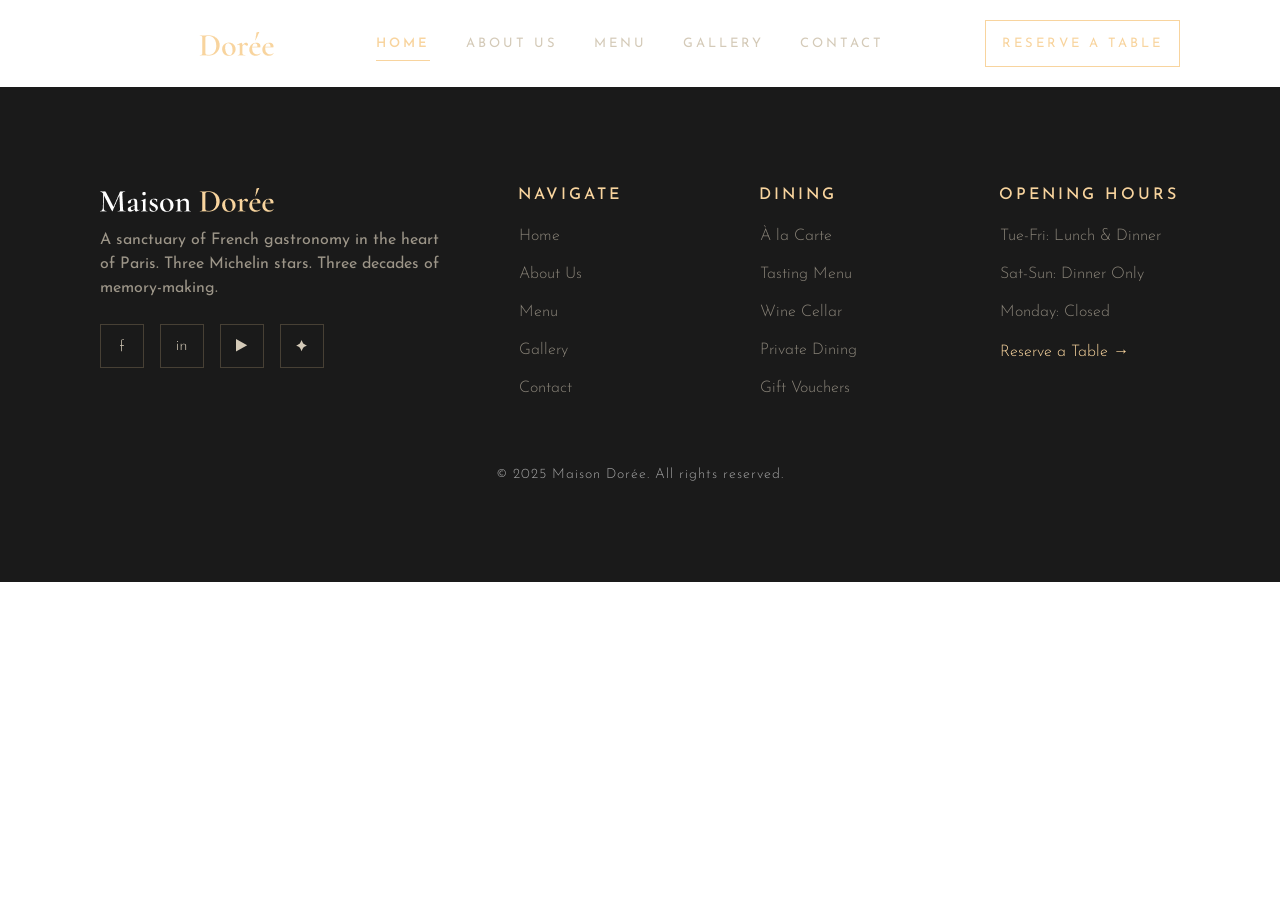
==== index.html @ 43f6dd93 "base file" ====
<!DOCTYPE html>
<html lang="en">

<head>
    <meta charset="UTF-8">
    <meta name="viewport" content="width=device-width, initial-scale=1.0">
    <title>Maison Doree</title>

    <!-- Bootstrap Styles Links -->
    <link rel="stylesheet" href="./assets/dist/bootstrap/css/bootstrap.min.css">
    <link rel="stylesheet" href="./assets/css/main.css">

    <!-- Owl Carousel Links -->
    <link rel="stylesheet" href="./assets/dist/owl-carousel/css/owl.carousel.css">

    <!-- Style Sheets -->
    <link rel="stylesheet" href="./assets/css/m_style.css">

    <!-- Google Fonts -->
    <link rel="preconnect" href="https://fonts.googleapis.com">
    <link rel="preconnect" href="https://fonts.gstatic.com" crossorigin>
    <link
        href="https://fonts.googleapis.com/css2?family=Cormorant+Garamond:ital,wght@0,300..700;1,300..700&family=Josefin+Sans:ital,wght@0,100..700;1,100..700&display=swap"
        rel="stylesheet">


</head>

<body>

    <header class="">
        <div class="container_custom nav_main">
            <div class="nav_left">

                <a class="nav_logo" href="#">
                    <img src="./assets/img/nav_logo.png" alt="" class="img-fluid">
                </a>
                
                <button class="desktop_none nav_toggler" type="button" >
                    <div class="hamburger_menu">
                        <img src="./assets/img/nav_toggler.png" alt="" class="img-fluid">
                    </div>
                    <div class="hamburger_menu_close" style="display: none;">
                        <img src="./assets/img/nav_toggler_close.png" alt="" class="img-fluid">
                    </div>
                </button>
            </div>
            <div class="mobile_none">

                <div class="nav_center">
                    <button class="btn btn_nav_link active">HOME</button>
                    <button class="btn btn_nav_link">ABOUT US</button>
                    <button class="btn btn_nav_link">MENU</button>
                    <button class="btn btn_nav_link">GALLERY</button>
                    <button class="btn btn_nav_link">CONTACT</button>
                </div>
            </div>

            <div class="mobile_none nav_right">
                <button class="btn btn_nav">Reserve a Table</button>
            </div>

            <div class="desktop_none nav_mobo" style="display: none;">
                <button class="btn btn_nav_link active">HOME</button>
                <button class="btn btn_nav_link">ABOUT US</button>
                <button class="btn btn_nav_link">MENU</button>
                <button class="btn btn_nav_link">GALLERY</button>
                <button class="btn btn_nav_link">CONTACT</button>
            </div>
        </div>
           
    </header>




    <footer class="footer_main">
        <div class="container_custom">
            <div class="footer_collection">
                
                <div class="footer_top">
                    <div class="footer_left">
                        <img src="./assets/img/nav_logo.png" alt="" class="img-fluid">
                        <p class="footer_left_text">
                            A sanctuary of French gastronomy in the heart of Paris. Three Michelin stars. Three decades of memory-making.
                        </p>
                        <div class="footer_social_div">
                            <button class="btn btn_social">
                                <img src="./assets/img/f.svg" alt="" class="img-fl">
                            </button>
                            <button class="btn btn_social">
                                <img src="./assets/img/in.svg" alt="" class="img-fl">
                            </button>
                            <button class="btn btn_social">
                                <img src="./assets/img/play.svg" alt="" class="img-fl">
                            </button>
                            <button class="btn btn_social">
                                <img src="./assets/img/ai.svg" alt="" class="img-fl">
                            </button>
                        </div>
                    </div>
                    <div class="footer_right">
                        <div class="footer_right_inner">
                            <p class="footer_link_title">Navigate</p>
                            <div class="footer_link_div">
                                <button class="btn footer_link">Home</button>
                                <button class="btn footer_link">About Us</button>
                                <button class="btn footer_link">Menu</button>
                                <button class="btn footer_link">Gallery</button>
                                <button class="btn footer_link">Contact</button>
                            </div>
                        </div>
                        <div class="footer_right_inner">
                            <p class="footer_link_title">Dining</p>
                            <div class="footer_link_div">
                                <button class="btn footer_link">À la Carte</button>
                                <button class="btn footer_link">Tasting Menu</button>
                                <button class="btn footer_link">Wine Cellar</button>
                                <button class="btn footer_link">Private Dining</button>
                                <button class="btn footer_link">Gift Vouchers</button>
                            </div>
                        </div>
                        <div class="footer_right_inner">
                            <p class="footer_link_title">Opening Hours</p>
                            <div class="footer_link_div">
                                <button class="btn footer_link">Tue-Fri: Lunch & Dinner</button>
                                <button class="btn footer_link">Sat-Sun: Dinner Only</button>
                                <button class="btn footer_link">Monday: Closed</button>
                                <button class="btn footer_link_arrow">Reserve a Table →</button>

                            </div>
                        </div>
                    </div>
                </div>
                <div class="footer_bottom">
                    <p class="footer_copyright">© 2025 Maison Dorée. All rights reserved.</p>
                </div>
            </div>
        </div>
    </footer>








    <!-- JQuery CDN -->
    <script src="https://cdnjs.cloudflare.com/ajax/libs/jquery/3.7.1/jquery.min.js"
        integrity="sha512-v2CJ7UaYy4JwqLDIrZUI/4hqeoQieOmAZNXBeQyjo21dadnwR+8ZaIJVT8EE2iyI61OV8e6M8PP2/4hpQINQ/g=="
        crossorigin="anonymous" referrerpolicy="no-referrer"></script>

    <!-- Bootstrap JS Links -->
    <script src="./assets/dist/bootstrap/js/bootstrap.popper.min.js"></script>
    <script src="./assets/dist/bootstrap/js/bootstrap.min.js"></script>

    <!-- Owl Carousel JS Links -->
    <script src="./assets/dist/owl-carousel/js/owl.carousel.js"></script>


    <script>
        $(document).ready(function () {
            $(".hamburger_menu").click(function () {
                $(".nav_mobo").fadeIn("slow");
                $(".hamburger_menu").fadeOut("slow");
                $(".hamburger_menu_close").fadeIn("slow");
            });
            $(".hamburger_menu_close").click(function () {
                $(".nav_mobo").fadeOut("slow");
                $(".hamburger_menu").fadeIn("slow");
                $(".hamburger_menu_close").fadeOut("slow");
            });
        });
    </script>

</body>

</html>
---- assets/css/main.css ----
/*----------------- Satoshi Font (Font Face Rule) Start -----------------*/

@font-face {
    font-family: 'Satoshi';
    src: url('../fonts/Satoshi/Satoshi-Variable.ttf') format('truetype');
    font-weight: 300 900;
    font-display: swap;
    font-style: normal;
}
@font-face {
  font-family: 'Satoshi-Italic';
  src: url('../fonts/Satoshi/Satoshi-VariableItalic.ttf') format('truetype');
  font-weight: 300 900;
  font-display: swap;
  font-style: italic;
}

/*----------------- Satoshi Font (Font Face Rule) Over -----------------*/



.bg-image {
    top: 0;
    left: 0;
    width: 100%;
    height: 100%;
    z-index: 1;
}

.bg-image:not([class*=absolute]) {
    position: absolute;
}

.desktop_header {
    display: block;
}

.mobile_header {
    display: none;
}

.container_custom {
    max-width: 1720px;
    padding-left: 100px;
    padding-right: 100px;
    /* margin-left: auto;
    margin-right: auto; */
}


.btn_nav {
    display: flex;
    padding: 16px;
    justify-content: center;
    align-items: center;
    gap: 8px;
    color: #F8D49E;
    font-family: "Josefin Sans";
    font-size: 13px;
    font-style: normal;
    font-weight: 400;
    line-height: normal;
    letter-spacing: 3px;
    text-transform: uppercase;
    border: 1px solid #F8D49E;
    border-radius: 0px;
}
.btn_nav_link {
    display: flex;
    justify-content: center;
    align-items: center;
    gap: 8px;
    color: #D4CAB8;
    font-family: "Josefin Sans";
    font-size: 13px;
    font-style: normal;
    font-weight: 400;
    line-height: normal;
    letter-spacing: 3px;
    text-transform: uppercase;
    padding: 10.5px 0px;
    border-radius: 0px;
    border: 0px;
}
.btn_nav_link.active {
    display: flex;
    justify-content: center;
    align-items: center;
    gap: 8px;
    color: #F8D49E;
    font-family: "Josefin Sans";
    font-size: 13px;
    font-style: normal;
    font-weight: 600;
    line-height: normal;
    letter-spacing: 3px;
    text-transform: uppercase;
    padding: 10.5px 0px;
    border-radius: 0px;
    border-bottom: 1px solid #F8D49E;
}
.nav_main {
    display: flex;
    flex-direction: row;
    justify-content: space-between;
    align-items: center;
    gap: 36px;
    padding-top: 20px;
    padding-bottom: 20px;
}
.nav_center {
    display: flex;
    flex-direction: row;
    justify-content: center;
    align-items: center;
    gap: 36px;
}

.footer_copyright {
    color: rgba(255, 255, 255, 0.60);
    font-family: "Josefin Sans";
    font-size: 14px;
    font-style: normal;
    font-weight: 300;
    line-height: normal;
    letter-spacing: 1px;
    margin-bottom: 0px;
    padding-top: 30px;
    text-align: center;
}
.footer_main {
    padding: 100px 0px;
    background: #1A1A1A;
}
.btn_social {
    display: flex;
    width: 44px;
    height: 44px;
    justify-content: center;
    align-items: center;
    border: 1px solid rgba(248, 212, 158, 0.20);
    padding: 13px 18px;
    border-radius: 0px;
}
.footer_link {
    color: rgba(212, 202, 184, 0.60);
    font-family: "Josefin Sans";
    font-size: 16px;
    font-style: normal;
    font-weight: 300;
    line-height: normal;
    padding: 0px;
    border-radius: 0px;
}
.footer_link_div {
    display: flex;
    flex-direction: column;
    align-items: flex-start;
    justify-content: flex-start;
    gap: 20px;
}
.footer_link_title {
    color: #F8D49E;
    font-family: "Josefin Sans";
    font-size: 16px;
    font-style: normal;
    font-weight: 500;
    line-height: normal;
    letter-spacing: 3px;
    text-transform: uppercase;
    margin-bottom: 0px;
}
.footer_right_inner {
    display: flex;
    flex-direction: column;
    align-items: flex-start;
    justify-content: flex-start;
    gap: 24px;
    width: 100%;
}
.footer_top {
    display: flex;
    flex-direction: row;
    align-items: flex-start;
    justify-content: center;
    gap: 60px;
}
.footer_right {
    display: flex;
    flex-direction: row;
    justify-content: center;
    align-items: flex-start;
    gap: 60px;
    width: 100%;
}
.footer_left_text {
    color: rgba(212, 202, 184, 0.70);
    font-family: "Josefin Sans";
    font-size: 16px;
    font-style: normal;
    font-weight: 400;
    line-height: 24px; /* 150% */
    margin-bottom: 24px;
    margin-top: 16px;
    max-width: 358px;
}
.footer_social_div {
    display: flex;
    flex-direction: row;
    justify-content: flex-start;
    align-items: center;
    gap: 16px;
}
.footer_collection {
    display: flex;
    flex-direction: column;
    align-items: stretch;
    gap: 40px;
    justify-content: flex-start;
}
.footer_left {
    min-width: 600px;
}
.footer_link_arrow {
    color: #F8D49E;
    font-family: "Josefin Sans";
    font-size: 16px;
    font-style: normal;
    font-weight: 300;
    line-height: normal;
    padding: 0px;
    border-radius: 0px;
}



@media only screen and (max-width: 600px) {
    .desktop_header {
        display: none;
    }

    .mobile_header {
        display: block;
    }

    
    .nav_mobo {
        height: 100vh;
        background: #1A1A1A;
        display: flex;
        flex-direction: column;
        justify-content: center;
        align-items: stretch;
        position: absolute;
        top: 0px;
        left: 50%;
        transform: translateX(-50%);
        width: 100%;
        z-index: 1;
    }

    .nav_left {
        display: flex;
        flex-direction: row;
        justify-content: space-between;
        align-items: center;
        gap: 24px;
        width: 100%;
        z-index: 2;
    }
    .nav_toggler {
        background: transparent;
        border: 0px;
        padding: 0px;
        display: flex;
        flex-direction: row;
        justify-content: center;
        align-items: center;
        position: relative;
        width: 36px;
        height: 28px;
    }

    .hamburger_menu,
    .hamburger_menu_close {
        position: absolute;
        /* width: 24px;
        height: 24px; */
        right: 0px;
        top: 0px;
    }
    .container_custom {
        padding-left: 20px;
        padding-right: 20px;
    }
    .footer_top {
        display: flex;
        flex-direction: column;
        align-items: stretch;
        justify-content: center;
        gap: 32px;
    }
    .footer_right {
        display: flex;
        flex-direction: column;
        justify-content: center;
        align-items: flex-start;
        gap: 32px;
        width: 100%;
    }
    .footer_main {
        padding: 20px 0px;
    }
    .footer_left_text {
        max-width: unset;
    }
    .footer_left {
        min-width: unset;
    }
}


@media only screen and (min-width: 601px) and (max-width:991px) {
    
}

@media only screen and (min-width: 992px) and (max-width: 1151px) {
    .container_custom {
        padding-left: 50px;
        padding-right: 50px;
    }
    .footer_left {
        min-width: fit-content;
    }
    .footer_left_text {
        max-width: 230px;
    }
}

@media only screen and (min-width: 1152px) and (max-width:1279px) {
    
    .container_custom {
        padding-left: 50px;
        padding-right: 50px;
    }
    .footer_left {
        min-width: fit-content;
    }
}





@media only screen and (min-width: 1280px) and (max-width:1348px) {

    /* .container,
    .container-lg,
    .container-md,
    .container-sm,
    .container-xl,
    .container-xxl {
        max-width: 1190px;
    } */

    .footer_left {
        min-width: fit-content;
    }
    
}

@media only screen and (min-width: 1349px) and (max-width:1439px) {

    /* .container,
    .container-lg,
    .container-md,
    .container-sm,
    .container-xl,
    .container-xxl {
        max-width: 1256px;
    } */

    .footer_left {
        min-width: fit-content;
    }
    
}

@media only screen and (min-width: 1440px) and (max-width:1499px) {

    /* .container,
    .container-lg,
    .container-md,
    .container-sm,
    .container-xl,
    .container-xxl {
        max-width: 1256px;
    } */

    .footer_left {
        min-width: fit-content;
    }
    
}


@media only screen and (min-width: 1500px) {

    /* .container,
    .container-lg,
    .container-md,
    .container-sm,
    .container-xl,
    .container-xxl {
        max-width: 1440px;
    } */
     .footer_left {
        min-width: fit-content;
    }
}
---- assets/css/m_style.css ----
.desktop_none {
    display: none;
}

.mobile_none {
    display: block;
}


@media only screen and (max-width: 600px) {
    .mobile_none {
        display: none;
    }

    .desktop_none {
        display: block;
    }

}

@media only screen and (min-width: 601px) and (max-width:991px) {

}

@media only screen and (min-width: 992px) and (max-width: 1151px) {
    
}

@media only screen and (min-width: 1152px) and (max-width:1279px) {
    

}

@media only screen and (min-width: 1280px) and (max-width:1348px) {
    .footer_left {
        min-width: fit-content;
    }
    
    
}

@media only screen and (min-width: 1349px) and (max-width:1439px) {
    .footer_left {
        min-width: fit-content;
    }
}

@media only screen and (min-width: 1440px) and (max-width:1499px) {
    .footer_left {
        min-width: fit-content;
    }
}

@media only screen and (min-width: 1500px) and (max-width:1599px) {
    .footer_left {
        min-width: fit-content;
    }
}

@media only screen and (min-width: 1600px) and (max-width:1699px) {
    
}

@media only screen and (min-width: 1700px) and (max-width:1799px) {
    
}

@media only screen and (min-width: 1800px) and (max-width:1919px) {
    
}
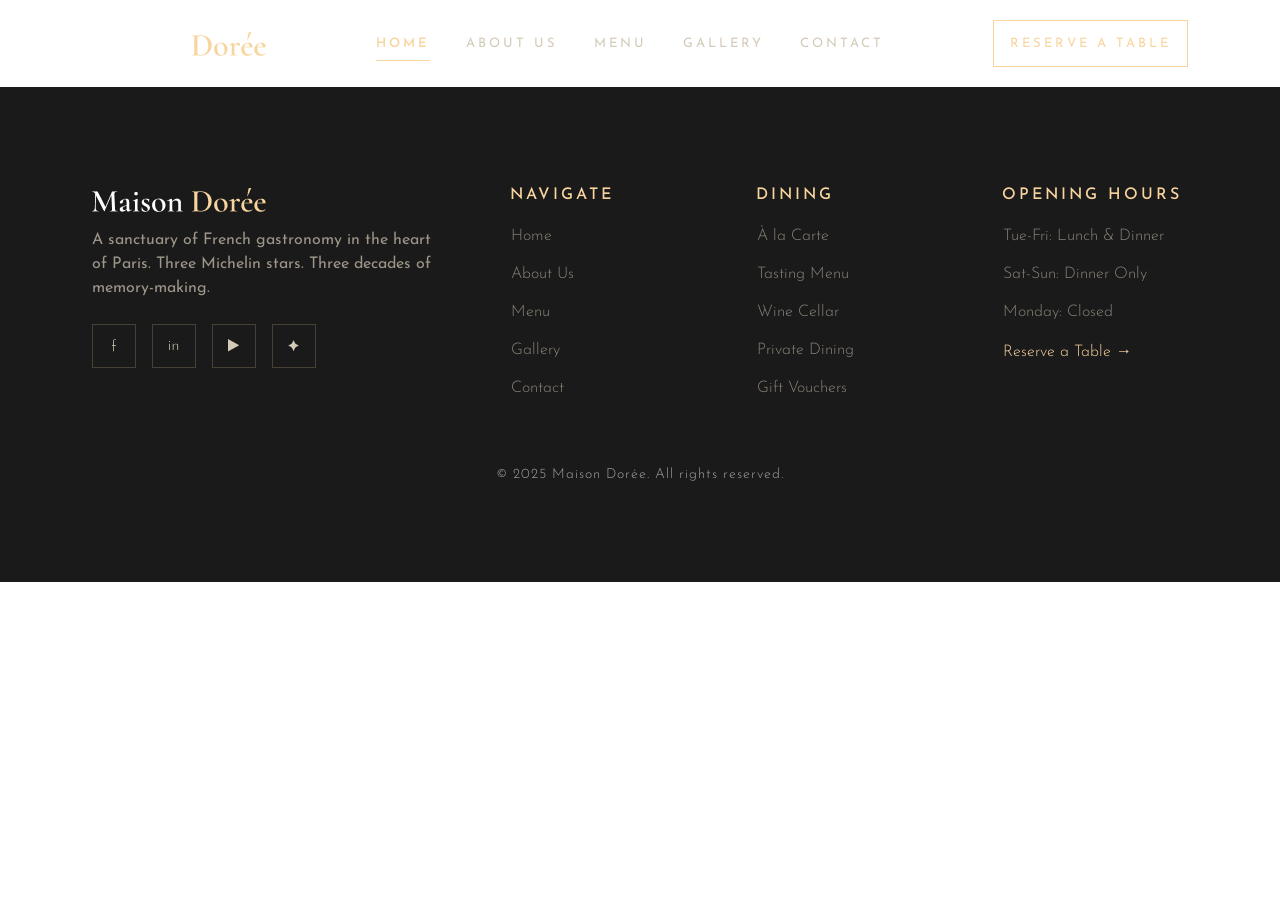
==== commit ebcbb4b7: "new base" ====
--- a/index.html
+++ b/index.html
@@ -29,14 +29,14 @@
 <body>
 
     <header class="">
-        <div class="container_custom nav_main">
+        <div class="container nav_main">
             <div class="nav_left">
 
                 <a class="nav_logo" href="#">
                     <img src="./assets/img/nav_logo.png" alt="" class="img-fluid">
                 </a>
                 
-                <button class="desktop_none nav_toggler" type="button" >
+                <button class="desktop_pad_none nav_toggler" type="button" >
                     <div class="hamburger_menu">
                         <img src="./assets/img/nav_toggler.png" alt="" class="img-fluid">
                     </div>
@@ -45,7 +45,7 @@
                     </div>
                 </button>
             </div>
-            <div class="mobile_none">
+            <div class="mobile_pad_none">
 
                 <div class="nav_center">
                     <button class="btn btn_nav_link active">HOME</button>
@@ -56,11 +56,11 @@
                 </div>
             </div>
 
-            <div class="mobile_none nav_right">
+            <div class="mobile_pad_none">
                 <button class="btn btn_nav">Reserve a Table</button>
             </div>
 
-            <div class="desktop_none nav_mobo" style="display: none;">
+            <div class="desktop_pad_none nav_mobo" style="display: none;">
                 <button class="btn btn_nav_link active">HOME</button>
                 <button class="btn btn_nav_link">ABOUT US</button>
                 <button class="btn btn_nav_link">MENU</button>
@@ -75,7 +75,7 @@
 
 
     <footer class="footer_main">
-        <div class="container_custom">
+        <div class="container">
             <div class="footer_collection">
                 
                 <div class="footer_top">
--- a/assets/css/main.css
+++ b/assets/css/main.css
@@ -39,14 +39,6 @@
     display: none;
 }
 
-.container_custom {
-    max-width: 1720px;
-    padding-left: 100px;
-    padding-right: 100px;
-    /* margin-left: auto;
-    margin-right: auto; */
-}
-
 
 .btn_nav {
     display: flex;
@@ -231,8 +223,22 @@
     padding: 0px;
     border-radius: 0px;
 }
-
-
+.mobile_pad_none {
+    display: block;
+}
+.desktop_pad_none {
+    display: none;
+}
+
+
+/* .container,
+    .container-lg,
+    .container-md,
+    .container-sm,
+    .container-xl,
+    .container-xxl {
+    max-width: 1720px;
+} */
 
 @media only screen and (max-width: 600px) {
     .desktop_header {
@@ -243,6 +249,12 @@
         display: block;
     }
 
+    .mobile_pad_none {
+        display: none;
+    }
+    .desktop_pad_none {
+        display: block;
+    }
     
     .nav_mobo {
         height: 100vh;
@@ -257,6 +269,14 @@
         transform: translateX(-50%);
         width: 100%;
         z-index: 1;
+        gap: 24px;
+    }
+
+    .btn_nav_link, .btn_nav_link.active {
+        font-size: 36px;
+        width: fit-content;
+        margin-left: auto;
+        margin-right: auto;
     }
 
     .nav_left {
@@ -289,10 +309,7 @@
         right: 0px;
         top: 0px;
     }
-    .container_custom {
-        padding-left: 20px;
-        padding-right: 20px;
-    }
+    
     .footer_top {
         display: flex;
         flex-direction: column;
@@ -309,7 +326,11 @@
         width: 100%;
     }
     .footer_main {
-        padding: 20px 0px;
+        padding: 20px 8px;
+    }
+    .nav_main {
+        padding-left: 20px;
+        padding-right: 20px;
     }
     .footer_left_text {
         max-width: unset;
@@ -321,27 +342,118 @@
 
 
 @media only screen and (min-width: 601px) and (max-width:991px) {
-    
+    /* .container,
+    .container-lg,
+    .container-md,
+    .container-sm,
+    .container-xl,
+    .container-xxl {
+        max-width: 520px;
+    } */
+    .footer_top {
+        display: flex;
+        flex-direction: column;
+        align-items: flex-start;
+        justify-content: center;
+        gap: 60px;
+    }
+    .mobile_pad_none {
+        display: none;
+    }
+    .desktop_pad_none {
+        display: block;
+    }
+    .nav_left {
+        display: flex;
+        flex-direction: row;
+        justify-content: space-between;
+        align-items: center;
+        gap: 24px;
+        width: 100%;
+        z-index: 2;
+    }
+    .nav_toggler {
+        background: transparent;
+        border: 0px;
+        padding: 0px;
+        display: flex;
+        flex-direction: row;
+        justify-content: center;
+        align-items: center;
+        position: relative;
+        width: 36px;
+        height: 28px;
+    }
+
+    .hamburger_menu,
+    .hamburger_menu_close {
+        position: absolute;
+        /* width: 24px;
+        height: 24px; */
+        right: 0px;
+        top: 0px;
+    }
+
+    .nav_mobo {
+        height: 100vh;
+        background: #1A1A1A;
+        display: flex;
+        flex-direction: column;
+        justify-content: center;
+        align-items: stretch;
+        position: absolute;
+        top: 0px;
+        left: 50%;
+        transform: translateX(-50%);
+        width: 100%;
+        z-index: 1;
+        gap: 24px;
+    }
+    .btn_nav_link, .btn_nav_link.active {
+        font-size: 36px;
+        width: fit-content;
+        margin-left: auto;
+        margin-right: auto;
+    }
+    .footer_left {
+        min-width: 100%;
+    }
+    .footer_left_text {
+        max-width: unset;
+    }
 }
 
 @media only screen and (min-width: 992px) and (max-width: 1151px) {
-    .container_custom {
-        padding-left: 50px;
-        padding-right: 50px;
-    }
+    .container,
+    .container-lg,
+    .container-md,
+    .container-sm,
+    .container-xl,
+    .container-xxl {
+        max-width: 920px;
+    }
+
+    
     .footer_left {
         min-width: fit-content;
     }
     .footer_left_text {
         max-width: 230px;
     }
+    .btn_nav_link {
+        font-size: 10px;
+    }
 }
 
 @media only screen and (min-width: 1152px) and (max-width:1279px) {
     
-    .container_custom {
-        padding-left: 50px;
-        padding-right: 50px;
+    .container,
+    .container-lg,
+    .container-md,
+    .container-sm,
+    .container-xl,
+    .container-xxl {
+        max-width: 1020px;
     }
     .footer_left {
         min-width: fit-content;
@@ -354,14 +466,14 @@
 
 @media only screen and (min-width: 1280px) and (max-width:1348px) {
 
-    /* .container,
-    .container-lg,
-    .container-md,
-    .container-sm,
-    .container-xl,
-    .container-xxl {
-        max-width: 1190px;
-    } */
+    .container,
+    .container-lg,
+    .container-md,
+    .container-sm,
+    .container-xl,
+    .container-xxl {
+        max-width: 1120px;
+    }
 
     .footer_left {
         min-width: fit-content;
@@ -371,14 +483,14 @@
 
 @media only screen and (min-width: 1349px) and (max-width:1439px) {
 
-    /* .container,
-    .container-lg,
-    .container-md,
-    .container-sm,
-    .container-xl,
-    .container-xxl {
-        max-width: 1256px;
-    } */
+    .container,
+    .container-lg,
+    .container-md,
+    .container-sm,
+    .container-xl,
+    .container-xxl {
+        max-width: 1220px;
+    }
 
     .footer_left {
         min-width: fit-content;
@@ -388,14 +500,14 @@
 
 @media only screen and (min-width: 1440px) and (max-width:1499px) {
 
-    /* .container,
-    .container-lg,
-    .container-md,
-    .container-sm,
-    .container-xl,
-    .container-xxl {
-        max-width: 1256px;
-    } */
+    .container,
+    .container-lg,
+    .container-md,
+    .container-sm,
+    .container-xl,
+    .container-xxl {
+        max-width: 1320px;
+    }
 
     .footer_left {
         min-width: fit-content;
@@ -406,15 +518,36 @@
 
 @media only screen and (min-width: 1500px) {
 
-    /* .container,
-    .container-lg,
-    .container-md,
-    .container-sm,
-    .container-xl,
-    .container-xxl {
-        max-width: 1440px;
-    } */
+    .container,
+    .container-lg,
+    .container-md,
+    .container-sm,
+    .container-xl,
+    .container-xxl {
+        max-width: 1420px;
+    }
      .footer_left {
         min-width: fit-content;
     }
+}
+
+@media only screen and (min-width: 1600px) {
+    .container,
+    .container-lg,
+    .container-md,
+    .container-sm,
+    .container-xl,
+    .container-xxl {
+        max-width: 1520px;
+    }
+}
+@media only screen and (min-width: 1700px) {
+    .container,
+    .container-lg,
+    .container-md,
+    .container-sm,
+    .container-xl,
+    .container-xxl {
+        max-width: 1720px;
+    }
 }
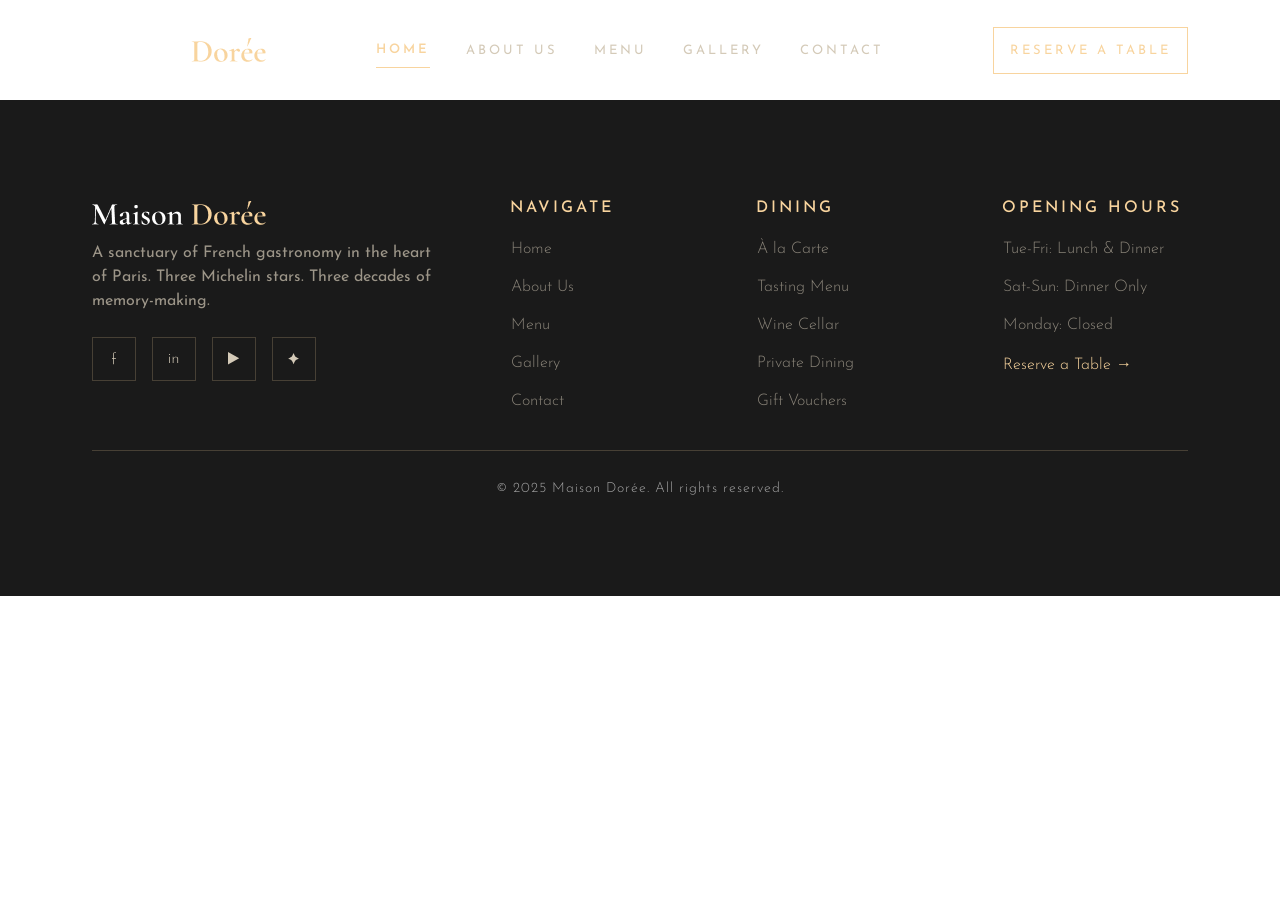
==== commit b5c46d35: "header fixed on all" ====
--- a/index.html
+++ b/index.html
@@ -32,7 +32,7 @@
         <div class="container nav_main">
             <div class="nav_left">
 
-                <a class="nav_logo" href="#">
+                <a class="nav_logo" href="./home.html">
                     <img src="./assets/img/nav_logo.png" alt="" class="img-fluid">
                 </a>
                 
@@ -48,11 +48,11 @@
             <div class="mobile_pad_none">
 
                 <div class="nav_center">
-                    <button class="btn btn_nav_link active">HOME</button>
-                    <button class="btn btn_nav_link">ABOUT US</button>
-                    <button class="btn btn_nav_link">MENU</button>
-                    <button class="btn btn_nav_link">GALLERY</button>
-                    <button class="btn btn_nav_link">CONTACT</button>
+                    <button class="btn btn_nav_link active" onclick="window.location.href='home.html'">HOME</button>
+                    <button class="btn btn_nav_link" onclick="window.location.href='aboutus.html'">ABOUT US</button>
+                    <button class="btn btn_nav_link" onclick="window.location.href='menu.html'">MENU</button>
+                    <button class="btn btn_nav_link" onclick="window.location.href='gallery.html'">GALLERY</button>
+                    <button class="btn btn_nav_link" onclick="window.location.href='contact.html'">CONTACT</button>
                 </div>
             </div>
 
@@ -61,11 +61,11 @@
             </div>
 
             <div class="desktop_pad_none nav_mobo" style="display: none;">
-                <button class="btn btn_nav_link active">HOME</button>
-                <button class="btn btn_nav_link">ABOUT US</button>
-                <button class="btn btn_nav_link">MENU</button>
-                <button class="btn btn_nav_link">GALLERY</button>
-                <button class="btn btn_nav_link">CONTACT</button>
+                <button class="btn btn_nav_link active" onclick="window.location.href='home.html'">HOME</button>
+                <button class="btn btn_nav_link" onclick="window.location.href='aboutus.html'">ABOUT US</button>
+                <button class="btn btn_nav_link" onclick="window.location.href='menu.html'">MENU</button>
+                <button class="btn btn_nav_link" onclick="window.location.href='gallery.html'">GALLERY</button>
+                <button class="btn btn_nav_link" onclick="window.location.href='contact.html'">CONTACT</button>
             </div>
         </div>
            
--- a/assets/css/main.css
+++ b/assets/css/main.css
@@ -40,7 +40,7 @@
 }
 
 
-.btn_nav {
+.btn_nav, .btn_nav:hover {
     display: flex;
     padding: 16px;
     justify-content: center;
@@ -97,8 +97,9 @@
     justify-content: space-between;
     align-items: center;
     gap: 36px;
-    padding-top: 20px;
-    padding-bottom: 20px;
+    padding-top: 26.5px;
+    padding-bottom: 26.5px;
+
 }
 .nav_center {
     display: flex;
@@ -119,6 +120,7 @@
     margin-bottom: 0px;
     padding-top: 30px;
     text-align: center;
+    border-top: 1px solid rgba(248, 212, 158, 0.20);
 }
 .footer_main {
     padding: 100px 0px;
@@ -277,6 +279,13 @@
         width: fit-content;
         margin-left: auto;
         margin-right: auto;
+        color: #FFF;
+        font-family: "Cormorant Garamond";
+        font-size: 36px;
+        font-style: normal;
+        font-weight: 500;
+        line-height: normal;
+        text-transform: capitalize;
     }
 
     .nav_left {
@@ -331,12 +340,31 @@
     .nav_main {
         padding-left: 20px;
         padding-right: 20px;
+        padding-top: 20px;
+        padding-bottom: 20px;
+    }
+    .nav_logo>img.img-fluid {
+        max-width: 154px;
+    }
+    .nav_logo {
+        display: flex;
+        align-items: center;
     }
     .footer_left_text {
         max-width: unset;
     }
     .footer_left {
         min-width: unset;
+    }
+    .footer_left>img.img-fluid {
+        width: 176px;
+    }
+    .footer_copyright {
+        border-top: 1px solid rgba(248, 212, 158, 0.20);
+        padding-top: 16px;
+    }
+    .footer_collection {
+        gap: 32px;
     }
 }
 
@@ -414,6 +442,13 @@
         width: fit-content;
         margin-left: auto;
         margin-right: auto;
+        color: #FFF;
+        font-family: "Cormorant Garamond";
+        font-size: 36px;
+        font-style: normal;
+        font-weight: 500;
+        line-height: normal;
+        text-transform: capitalize;
     }
     .footer_left {
         min-width: 100%;
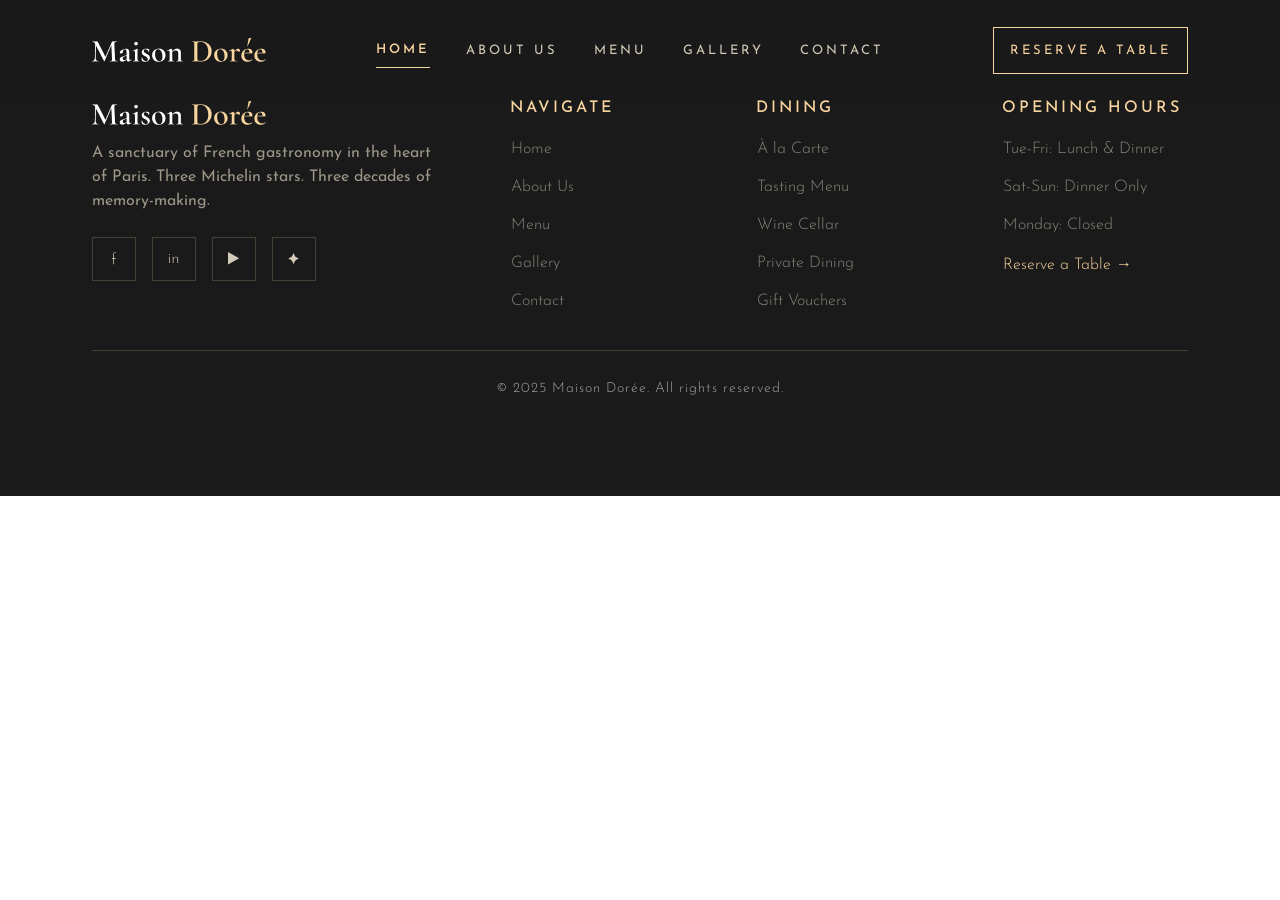
==== commit 260091b3: "little bugs" ====
--- a/index.html
+++ b/index.html
@@ -28,15 +28,15 @@
 
 <body>
 
-    <header class="">
+    <header class="fixed-top">
         <div class="container nav_main">
             <div class="nav_left">
 
                 <a class="nav_logo" href="./home.html">
                     <img src="./assets/img/nav_logo.png" alt="" class="img-fluid">
                 </a>
-                
-                <button class="desktop_pad_none nav_toggler" type="button" >
+
+                <button class="desktop_pad_none nav_toggler" type="button">
                     <div class="hamburger_menu">
                         <img src="./assets/img/nav_toggler.png" alt="" class="img-fluid">
                     </div>
@@ -68,10 +68,8 @@
                 <button class="btn btn_nav_link" onclick="window.location.href='contact.html'">CONTACT</button>
             </div>
         </div>
-           
+
     </header>
-
-
 
 
     <footer class="footer_main">
@@ -80,7 +78,7 @@
                 
                 <div class="footer_top">
                     <div class="footer_left">
-                        <img src="./assets/img/nav_logo.png" alt="" class="img-fluid">
+                        <img src="./assets/img/nav_logo.png" onclick="window.location.href='home.html'" alt="" class="img-fluid">
                         <p class="footer_left_text">
                             A sanctuary of French gastronomy in the heart of Paris. Three Michelin stars. Three decades of memory-making.
                         </p>
@@ -103,11 +101,11 @@
                         <div class="footer_right_inner">
                             <p class="footer_link_title">Navigate</p>
                             <div class="footer_link_div">
-                                <button class="btn footer_link">Home</button>
-                                <button class="btn footer_link">About Us</button>
-                                <button class="btn footer_link">Menu</button>
-                                <button class="btn footer_link">Gallery</button>
-                                <button class="btn footer_link">Contact</button>
+                                <button class="btn footer_link" onclick="window.location.href='home.html'">Home</button>
+                                <button class="btn footer_link" onclick="window.location.href='aboutus.html'">About Us</button>
+                                <button class="btn footer_link" onclick="window.location.href='menu.html'">Menu</button>
+                                <button class="btn footer_link" onclick="window.location.href='gallery.html'">Gallery</button>
+                                <button class="btn footer_link" onclick="window.location.href='contact.html'">Contact</button>
                             </div>
                         </div>
                         <div class="footer_right_inner">
--- a/assets/css/main.css
+++ b/assets/css/main.css
@@ -39,6 +39,13 @@
     display: none;
 }
 
+header {
+    
+
+
+    background: rgba(26, 26, 26, 0.16);
+    backdrop-filter: blur(4px);
+}
 
 .btn_nav, .btn_nav:hover {
     display: flex;
